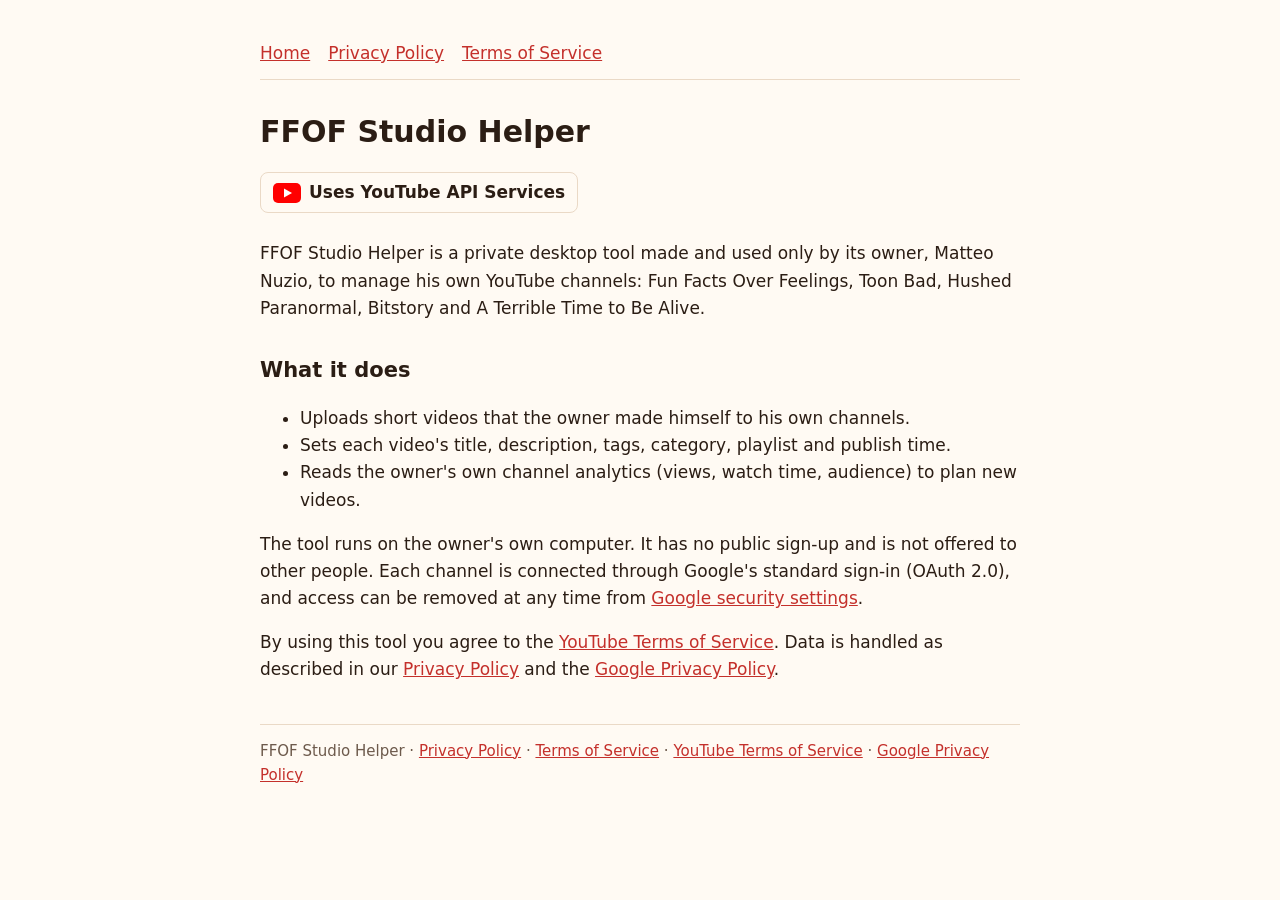
==== index.html @ c082358a "FFOF Studio Helper: home, privacy policy, terms Co-Authored-By: Claude Opus 5.5 <noreply@anthropic.c" ====
<!doctype html><html lang="en"><head><meta charset="utf-8"><meta name="viewport" content="width=device-width,initial-scale=1"><title>FFOF Studio Helper</title><link rel="stylesheet" href="style.css"></head><body><main><nav><a href="index.html">Home</a><a href="privacy.html">Privacy Policy</a><a href="terms.html">Terms of Service</a></nav>
<h1>FFOF Studio Helper</h1>
<span class="badge"><svg viewBox="0 0 28 20" aria-hidden="true"><rect width="28" height="20" rx="5" fill="#FF0000"/><path d="M11 5.5v9l8-4.5z" fill="#fff"/></svg>Uses YouTube API Services</span>
<p>FFOF Studio Helper is a private desktop tool made and used only by its owner, Matteo Nuzio, to manage his own YouTube channels: Fun Facts Over Feelings, Toon Bad, Hushed Paranormal, Bitstory and A Terrible Time to Be Alive.</p>
<h2>What it does</h2>
<ul>
<li>Uploads short videos that the owner made himself to his own channels.</li>
<li>Sets each video's title, description, tags, category, playlist and publish time.</li>
<li>Reads the owner's own channel analytics (views, watch time, audience) to plan new videos.</li>
</ul>
<p>The tool runs on the owner's own computer. It has no public sign-up and is not offered to other people. Each channel is connected through Google's standard sign-in (OAuth 2.0), and access can be removed at any time from <a href="https://myaccount.google.com/permissions">Google security settings</a>.</p>
<p>By using this tool you agree to the <a href="https://www.youtube.com/t/terms">YouTube Terms of Service</a>. Data is handled as described in our <a href="privacy.html">Privacy Policy</a> and the <a href="https://policies.google.com/privacy">Google Privacy Policy</a>.</p>
<footer class="muted">FFOF Studio Helper · <a href="privacy.html">Privacy Policy</a> · <a href="terms.html">Terms of Service</a> · <a href="https://www.youtube.com/t/terms">YouTube Terms of Service</a> · <a href="https://policies.google.com/privacy">Google Privacy Policy</a></footer>
</main></body></html>
---- style.css ----
:root{--bg:#fffaf3;--ink:#2b1d14;--muted:#6d5a4c;--accent:#c4302b;--line:#ead9c6}
@media (prefers-color-scheme:dark){:root{--bg:#1d1714;--ink:#f3e9df;--muted:#bfae9f;--accent:#ff5a52;--line:#3a2f29}}
body{margin:0;background:var(--bg);color:var(--ink);font:17px/1.6 system-ui,-apple-system,Segoe UI,Roboto,sans-serif}
main{max-width:760px;margin:0 auto;padding:40px 16px 60px}
h1{font-size:30px;margin:0 0 6px}h2{font-size:21px;margin-top:32px}
a{color:var(--accent)}nav{display:flex;gap:18px;flex-wrap:wrap;border-bottom:1px solid var(--line);padding-bottom:12px;margin-bottom:28px}
.badge{display:inline-flex;align-items:center;gap:8px;border:1px solid var(--line);border-radius:8px;padding:6px 12px;font-weight:600;margin:10px 0}
.badge svg{width:28px;height:20px}.muted{color:var(--muted);font-size:15px}
footer{border-top:1px solid var(--line);margin-top:40px;padding-top:14px}
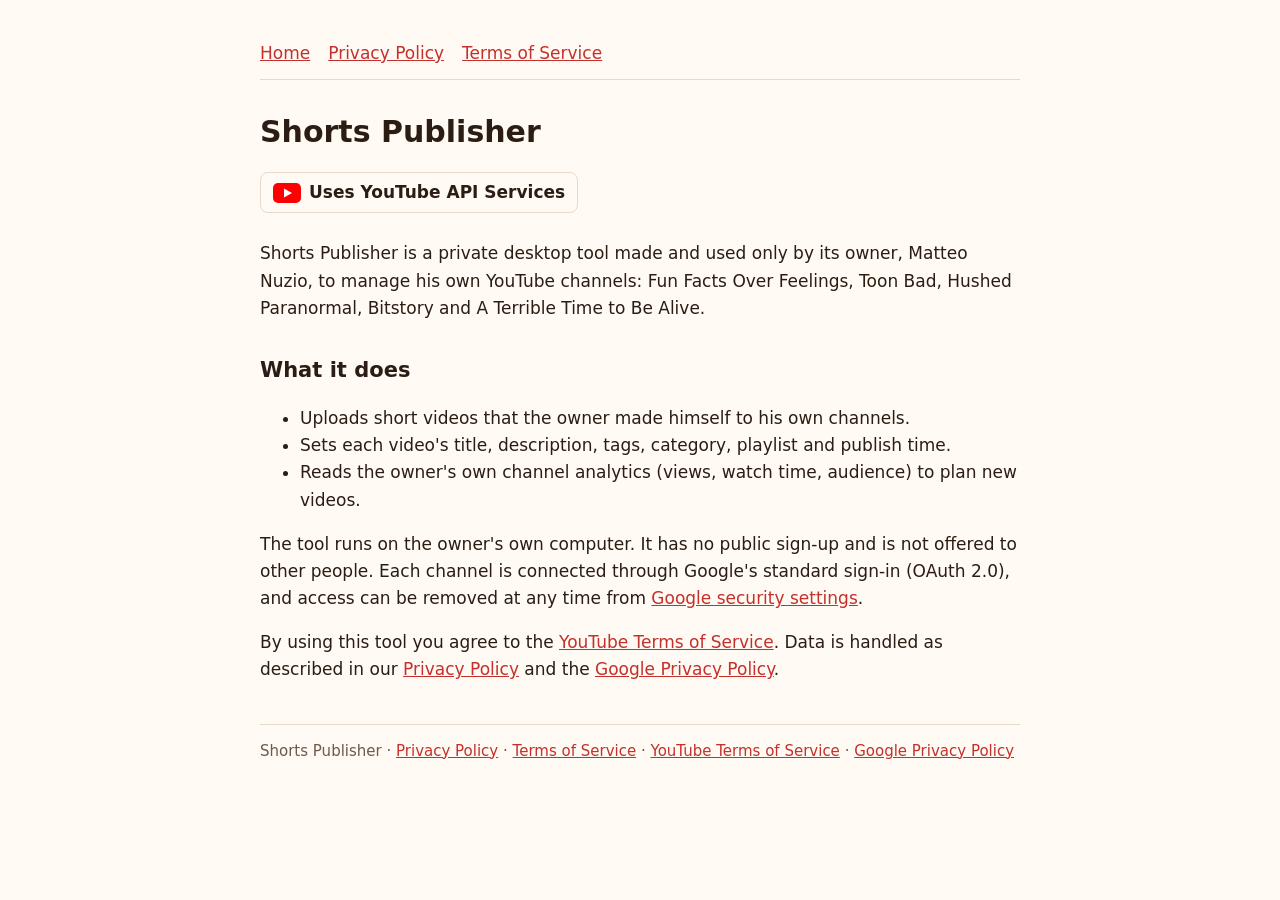
==== commit 8d423f97: "Name matches the Google sign-in app: Shorts Publisher Co-Authored-By: Claude Opus 5.5 <noreply@anthr" ====
--- a/index.html
+++ b/index.html
@@ -1,7 +1,7 @@
-<!doctype html><html lang="en"><head><meta charset="utf-8"><meta name="viewport" content="width=device-width,initial-scale=1"><title>FFOF Studio Helper</title><link rel="stylesheet" href="style.css"></head><body><main><nav><a href="index.html">Home</a><a href="privacy.html">Privacy Policy</a><a href="terms.html">Terms of Service</a></nav>
-<h1>FFOF Studio Helper</h1>
+<!doctype html><html lang="en"><head><meta charset="utf-8"><meta name="viewport" content="width=device-width,initial-scale=1"><title>Shorts Publisher</title><link rel="stylesheet" href="style.css"></head><body><main><nav><a href="index.html">Home</a><a href="privacy.html">Privacy Policy</a><a href="terms.html">Terms of Service</a></nav>
+<h1>Shorts Publisher</h1>
 <span class="badge"><svg viewBox="0 0 28 20" aria-hidden="true"><rect width="28" height="20" rx="5" fill="#FF0000"/><path d="M11 5.5v9l8-4.5z" fill="#fff"/></svg>Uses YouTube API Services</span>
-<p>FFOF Studio Helper is a private desktop tool made and used only by its owner, Matteo Nuzio, to manage his own YouTube channels: Fun Facts Over Feelings, Toon Bad, Hushed Paranormal, Bitstory and A Terrible Time to Be Alive.</p>
+<p>Shorts Publisher is a private desktop tool made and used only by its owner, Matteo Nuzio, to manage his own YouTube channels: Fun Facts Over Feelings, Toon Bad, Hushed Paranormal, Bitstory and A Terrible Time to Be Alive.</p>
 <h2>What it does</h2>
 <ul>
 <li>Uploads short videos that the owner made himself to his own channels.</li>
@@ -10,5 +10,5 @@
 </ul>
 <p>The tool runs on the owner's own computer. It has no public sign-up and is not offered to other people. Each channel is connected through Google's standard sign-in (OAuth 2.0), and access can be removed at any time from <a href="https://myaccount.google.com/permissions">Google security settings</a>.</p>
 <p>By using this tool you agree to the <a href="https://www.youtube.com/t/terms">YouTube Terms of Service</a>. Data is handled as described in our <a href="privacy.html">Privacy Policy</a> and the <a href="https://policies.google.com/privacy">Google Privacy Policy</a>.</p>
-<footer class="muted">FFOF Studio Helper · <a href="privacy.html">Privacy Policy</a> · <a href="terms.html">Terms of Service</a> · <a href="https://www.youtube.com/t/terms">YouTube Terms of Service</a> · <a href="https://policies.google.com/privacy">Google Privacy Policy</a></footer>
+<footer class="muted">Shorts Publisher · <a href="privacy.html">Privacy Policy</a> · <a href="terms.html">Terms of Service</a> · <a href="https://www.youtube.com/t/terms">YouTube Terms of Service</a> · <a href="https://policies.google.com/privacy">Google Privacy Policy</a></footer>
 </main></body></html>
